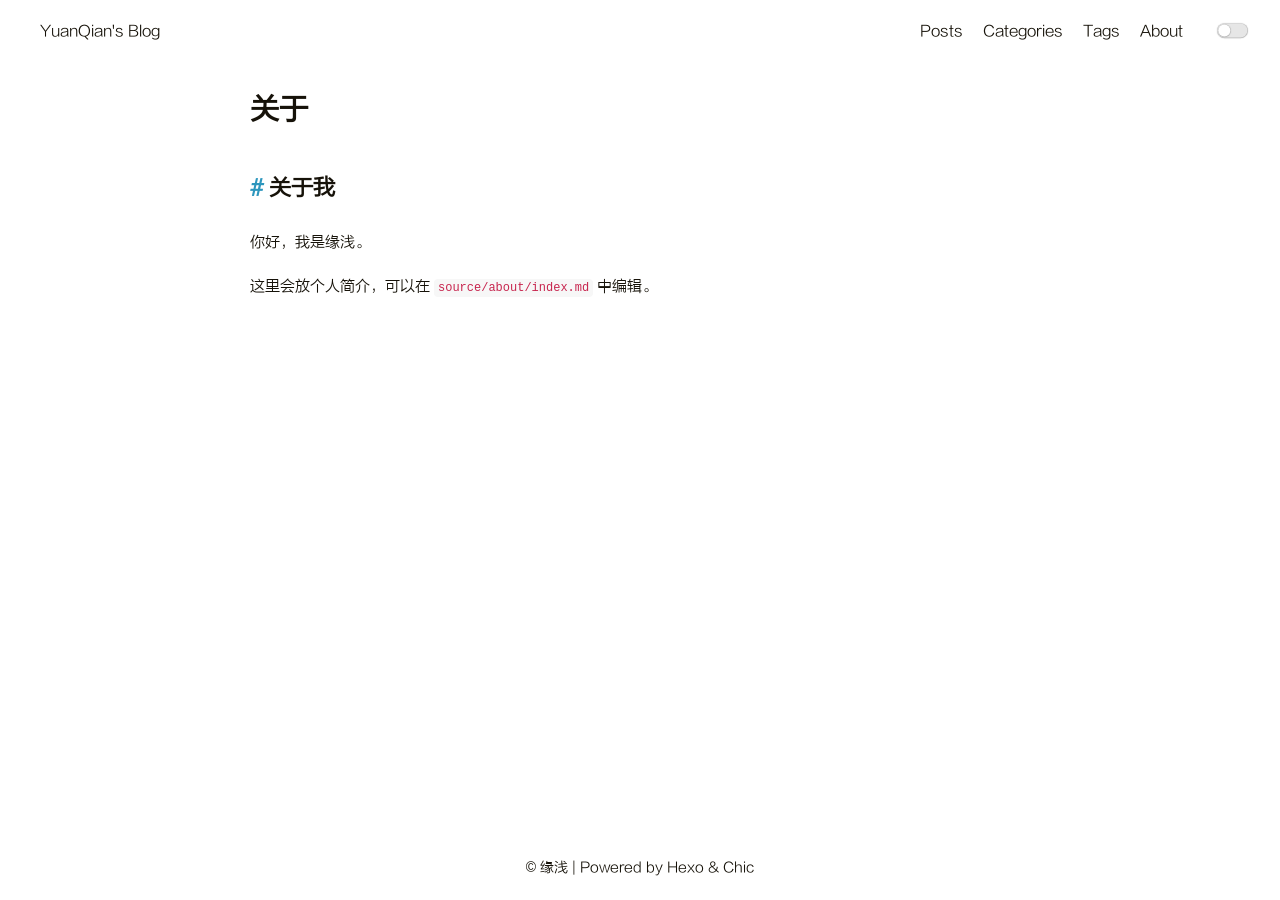
==== about/index.html @ 97f68826 "Site updated: 2026-11-07 12:15:21" ====
<!DOCTYPE html>
<html lang="zh-CN">

<head>
    <meta charset="UTF-8">
<meta name="viewport"
      content="width=device-width, initial-scale=1.0, maximum-scale=1.0, minimum-scale=1.0">
<meta http-equiv="X-UA-Compatible" content="ie=edge">

    <meta name="author" content="缘浅">



    <meta name="description" content="若是春风知我意 许我心中意难平">



<title>关于 | YuanQian&#39;s Blog</title>



    <link rel="icon" href="/favicon.ico">




    <!-- stylesheets list from _config.yml -->
    
    <link rel="stylesheet" href="/css/style.css">
    



    <!-- scripts list from _config.yml -->
    
    <script src="/js/script.js"></script>
    
    <script src="/js/tocbot.min.js"></script>
    



    
    
        
    


<meta name="generator" content="Hexo 8.1.2"></head>

<body>
    <script>
        // this function is used to check current theme before page loaded.
        (() => {
            const currentTheme = window.localStorage && window.localStorage.getItem('theme') || '';
            const isDark = currentTheme === 'dark';
            const pagebody = document.getElementsByTagName('body')[0]
            if (isDark) {
                pagebody.classList.add('dark-theme');
                // mobile
                document.getElementById("mobile-toggle-theme").innerText = "· Dark"
            } else {
                pagebody.classList.remove('dark-theme');
                // mobile
                document.getElementById("mobile-toggle-theme").innerText = "· Light"
            }
        })();
    </script>

    <div class="wrapper">
        <header>
    <nav class="navbar">
        <div class="container">
            <div class="navbar-header header-logo"><a href="/">YuanQian&#39;s Blog</a></div>
            <div class="menu navbar-right">
                
                    <a class="menu-item" href="/archives">Posts</a>
                
                    <a class="menu-item" href="/category">Categories</a>
                
                    <a class="menu-item" href="/tag">Tags</a>
                
                    <a class="menu-item" href="/about">About</a>
                
                <input id="switch_default" type="checkbox" class="switch_default">
                <label for="switch_default" class="toggleBtn"></label>
            </div>
        </div>
    </nav>

    
    <nav class="navbar-mobile" id="nav-mobile">
        <div class="container">
            <div class="navbar-header">
                <div>
                    <a href="/">YuanQian&#39;s Blog</a><a id="mobile-toggle-theme">·&nbsp;Light</a>
                </div>
                <div class="menu-toggle" onclick="mobileBtn()">&#9776; Menu</div>
            </div>
            <div class="menu" id="mobile-menu">
                
                    <a class="menu-item" href="/archives">Posts</a>
                
                    <a class="menu-item" href="/category">Categories</a>
                
                    <a class="menu-item" href="/tag">Tags</a>
                
                    <a class="menu-item" href="/about">About</a>
                
            </div>
        </div>
    </nav>

</header>
<script>
    var mobileBtn = function f() {
        var toggleMenu = document.getElementsByClassName("menu-toggle")[0];
        var mobileMenu = document.getElementById("mobile-menu");
        if(toggleMenu.classList.contains("active")){
           toggleMenu.classList.remove("active")
            mobileMenu.classList.remove("active")
        }else{
            toggleMenu.classList.add("active")
            mobileMenu.classList.add("active")
        }
    }
</script>
            <div class="main">
                <div class="container">
    <article class="post-wrap page">
        
        <h2 class="post-title">关于</h2>
        
        <section class="post-content">
            <h2 id="关于我"><a href="#关于我" class="headerlink" title="关于我"></a>关于我</h2><p>你好，我是缘浅。</p>
<p>这里会放个人简介，可以在 <code>source/about/index.md</code> 中编辑。</p>

        </section>
    </article>
</div>

            </div>
            <footer id="footer" class="footer">
    <div class="copyright">
        <span>© 缘浅 | Powered by <a href="https://hexo.io" target="_blank">Hexo</a> & <a href="https://github.com/Siricee/hexo-theme-Chic" target="_blank">Chic</a></span>
    </div>
</footer>

    </div>
</body>

</html>
---- css/style.css ----
/* normalize.css v8.0.0 | MIT License | github.com/necolas/normalize.css */
html {
  line-height: 1.15 /* 1 */;
  -webkit-text-size-adjust: 100% /* 2 */;
}
body {
  margin: 0;
}
h1 {
  font-size: 2em;
  margin: 0.67em 0;
}
hr {
  box-sizing: content-box /* 1 */;
  height: 0 /* 1 */;
  overflow: visible /* 2 */;
}
pre {
  font-family: monospace, monospace /* 1 */;
  font-size: 1em /* 2 */;
}
a {
  background-color: transparent;
}
abbr[title] {
  border-bottom: none /* 1 */;
  text-decoration: underline /* 2 */;
  text-decoration: underline dotted /* 2 */;
}
b,
strong {
  font-weight: bolder;
}
code,
kbd,
samp {
  font-family: monospace, monospace /* 1 */;
  font-size: 1em /* 2 */;
}
small {
  font-size: 80%;
}
sub,
sup {
  font-size: 75%;
  line-height: 0;
  position: relative;
  vertical-align: baseline;
}
sub {
  bottom: -0.25em;
}
sup {
  top: -0.5em;
}
img {
  border-style: none;
}
button,
input,
optgroup,
select,
textarea {
  font-family: inherit /* 1 */;
  font-size: 100% /* 1 */;
  line-height: 1.15 /* 1 */;
  margin: 0 /* 2 */;
}
button,
input {
  overflow: visible;
}
button,
select {
  text-transform: none;
}
button,
[type="button"],
[type="reset"],
[type="submit"] {
  -webkit-appearance: button;
}
button::-moz-focus-inner,
[type="button"]::-moz-focus-inner,
[type="reset"]::-moz-focus-inner,
[type="submit"]::-moz-focus-inner {
  border-style: none;
  padding: 0;
}
button:-moz-focusring,
[type="button"]-moz-focusring,
[type="reset"]-moz-focusring,
[type="submit"]-moz-focusring {
  outline: 1px dotted ButtonText;
}
fieldset {
  padding: 0.35em 0.75em 0.625em;
}
legend {
  box-sizing: border-box /* 1 */;
  color: inherit /* 2 */;
  display: table /* 1 */;
  max-width: 100% /* 1 */;
  padding: 0 /* 3 */;
  white-space: normal /* 1 */;
}
progress {
  vertical-align: baseline;
}
textarea {
  overflow: auto;
}
[type="checkbox"],
[type="radio"] {
  box-sizing: border-box /* 1 */;
  padding: 0 /* 2 */;
}
[type="number"]::-webkit-inner-spin-button,
[type="number"]::-webkit-outer-spin-button {
  height: auto;
}
[type="search"] {
  -webkit-appearance: textfield /* 1 */;
  outline-offset: -2px /* 2 */;
}
[type="search"]::-webkit-search-decoration {
  -webkit-appearance: none;
}
::-webkit-file-upload-button {
  -webkit-appearance: button /* 1 */;
  font: inherit /* 2 */;
}
details {
  display: block;
}
summary {
  display: list-item;
}
template {
  display: none;
}
[hidden] {
  display: none;
}
@font-face {
  font-family: 'lanting';
  src: url("../fonts/lanting/lanting.eot"); /* IE9 */
  src: url("../fonts/lanting/lanting.eot?#iefix") format('embedded-opentype'), /* IE6-IE8 */ url("../fonts/lanting/lanting.woff2") format('woff2'), url("../fonts/lanting/lanting.woff") format('woff'), url("../fonts/lanting/lanting.ttf") format('truetype'); /* chrome, firefox, opera, Safari, Android, iOS 4.2+ */
  font-weight: 300;
  font-display: swap;
}
html {
  font-family: 'Microsoft Jhenghei', Lantinghei SC, 'lanting', PingFang SC, Seguo UI, Microsoft Yahei, Arial;
}
html::-webkit-scrollbar {
  width: 8px;
  height: 8px;
}
html::-webkit-scrollbar-thumb {
  height: 40px;
  background-color: #eee;
  border-radius: 16px;
}
html::-webkit-scrollbar-thumb:hover {
  background-color: #ddd;
}
body {
  font-size: 11pt;
  font-weight: normal;
  line-height: 2em;
  overflow: overlay;
  background-color: #fff;
  color: #161209;
  transition: color 0.2s ease, border-color 0.2s ease, background 0.2s ease, opacity 0.2s ease;
}
body:before {
  content: "";
  background-repeat: no-repeat;
  background-position: center;
  opacity: 0.05;
  position: fixed;
  top: 0;
  left: 0;
  width: 100%;
  height: 100%;
  z-index: -1;
}
body.dark-theme {
  background-color: #292a2d;
  color: #a9a9b3;
  transition: color 0.2s ease, border-color 0.2s ease, background 0.2s ease, opacity 0.2s ease;
}
a {
  color: #161209;
  text-decoration: none;
  transition: color 0.2s ease, border-color 0.2s ease, background 0.2s ease, opacity 0.2s ease;
  cursor: pointer;
}
a:hover {
  color: #2d96bd;
  text-decoration: none;
  transition: color 0.2s ease, border-color 0.2s ease, background 0.2s ease, opacity 0.2s ease;
}
.dark-theme a {
  color: #a9a9b3;
  text-decoration: none;
  transition: color 0.2s ease, border-color 0.2s ease, background 0.2s ease, opacity 0.2s ease;
}
.dark-theme a:hover {
  color: #fff;
  text-decoration: none;
  transition: color 0.2s ease, border-color 0.2s ease, background 0.2s ease, opacity 0.2s ease;
}
.wrapper {
  display: flex;
  flex-direction: column;
  min-height: 100vh;
  width: 100%;
}
.navbar {
  height: 4rem;
  line-height: 4rem;
  width: 100%;
}
.navbar .container {
  width: auto;
  max-width: 1200px;
  text-align: center;
  margin: 0 auto;
  display: flex;
  justify-content: space-between;
}
.main {
  flex-grow: 1;
  flex-shrink: 0;
  flex-basis: auto;
}
.container {
  padding-left: 1em;
  padding-right: 1em;
}
.footer {
  height: 4rem;
  width: 100%;
  text-align: center;
  line-height: 4rem;
  padding-top: 2em;
}
@charset "utf-8";

/*input css begin*/
*{
    -webkit-tap-highlight-color: rgba(0,0,0,0);
}
/* input[type="checkbox"],input[type="radio"]{
    display: none;
    width: 0;
    height: 0;
    visibility: hidden;
} */
input[type="checkbox"]:checked + label:after{
    transition: all 0.3s ease-in;
}
input[type="checkbox"]:not(:checked) + label:after {
    transition: all 0.3s ease-out;
}
input[type="checkbox"]:checked + label,
input[type="checkbox"]:not(:checked) + label{
    transition: all 0.3s ease-in-out;
}
input[type="checkbox"]:checked + label:before,input[type="checkbox"]:checked + label i:before,input[type="checkbox"]:not(:checked) + label i:before,
input[type="checkbox"]:checked + label i:after,input[type="checkbox"]:not(:checked) + label i:after,input[type="checkbox"]:not(:checked) + label:before{
    transition: all 0.3s ease-in-out;
}
input[type="radio"]:checked + label:after,
input[type="radio"]:not(:checked) + label:after {
    transition: all 0.3s ease-in-out;
}
.switch_default[type="checkbox"]{
    display: none;
}
.switch_default + label{
     background-color: #e6e6e6;
     border-radius:7px;
     cursor: pointer;
     display: inline-block;
     height: 14px;
     position: relative;
     box-shadow: 0.2px 0.2px 1px 0.5px rgb(180,180,180);
     width: 30px;
 }
.switch_default + label:after{
    background-color: #fff;
    border-radius: 50%;
    content: "";
    height: 12px;
    left: 1px;
    position: absolute;
    top: .5px;
    width: 12px;
    box-shadow: 0.2px 0.2px 1px 0.5px rgb(180,180,180);
}
.switch_default:checked + label{
    background-color: #1ABC9C;
    box-shadow:none;
}
.switch_default:checked + label:after{
    left: 17px;
}

/*.switch_default + label{*/
/*    background-color: #e6e6e6;*/
/*    border-radius:12px;*/
/*    cursor: pointer;*/
/*    display: inline-block;*/
/*    height: 24px;*/
/*    position: relative;*/
/*    box-shadow: 0.2px 0.2px 1px 0.5px rgb(180,180,180);*/
/*    width: 52px;*/
/*}*/
/*.switch_default + label:after{*/
/*    background-color: #fff;*/
/*    border-radius: 50%;*/
/*    content: "";*/
/*    height: 22px;*/
/*    left: 1px;*/
/*    position: absolute;*/
/*    top: 1px;*/
/*    width: 22px;*/
/*    box-shadow: 0.2px 0.2px 1px 0.5px rgb(180,180,180);*/
/*}*/
/*.switch_default:checked + label{*/
/*    background-color: #1ABC9C;*/
/*    box-shadow:none;*/
/*}*/
/*.switch_default:checked + label:after{*/
/*    left: 29px;*/
/*}*/
@font-face {font-family: "iconfont";
  src: url('iconfont.eot?t=1585328536727'); /* IE9 */
  src: url('iconfont.eot?t=1585328536727#iefix') format('embedded-opentype'), /* IE6-IE8 */
  url('[data-uri]') format('woff2'),
  url('iconfont.woff?t=1585328536727') format('woff'),
  url('iconfont.ttf?t=1585328536727') format('truetype'), /* chrome, firefox, opera, Safari, Android, iOS 4.2+ */
  url('iconfont.svg?t=1585328536727#iconfont') format('svg'); /* iOS 4.1- */
}

.iconfont {
  font-family: "iconfont" !important;
  font-size: 16px;
  font-style: normal;
  -webkit-font-smoothing: antialiased;
  -moz-osx-font-smoothing: grayscale;
}

.icon-publish:before {
  content: "\e7b3";
}

.icon-resume:before {
  content: "\e7b5";
}

.icon-trophy:before {
  content: "\e7c4";
}

.icon-category:before {
  content: "\e7d1";
}

.icon-gallery:before {
  content: "\e7d7";
}

.icon-blog:before {
  content: "\e7d8";
}

.icon-rss:before {
  content: "\e7e0";
}

.icon-link:before {
  content: "\e7e2";
}

.icon-tags:before {
  content: "\e7e5";
}

.icon-alipay:before {
  content: "\e87c";
}

.icon-zhihu:before {
  content: "\e87d";
}

.icon-linkedin:before {
  content: "\e87e";
}

.icon-facebook:before {
  content: "\e87f";
}

.icon-skype:before {
  content: "\e880";
}

.icon-codesandbox:before {
  content: "\e881";
}

.icon-codepen:before {
  content: "\e882";
}

.icon-sketch:before {
  content: "\e883";
}

.icon-gitlab:before {
  content: "\e884";
}

.icon-dribbble:before {
  content: "\e885";
}

.icon-instagram:before {
  content: "\e886";
}

.icon-reddit:before {
  content: "\e887";
}

.icon-youtube:before {
  content: "\e888";
}

.icon-qq:before {
  content: "\e889";
}

.icon-twitter:before {
  content: "\e88a";
}

.icon-weibo:before {
  content: "\e88b";
}

.icon-wechat:before {
  content: "\e88c";
}

.icon-github:before {
  content: "\e88d";
}


.header-logo a {
  padding: 0;
}
.navbar .menu a {
  padding: 0 8px;
}
.navbar .menu .active {
  font-weight: 900;
  color: #161209;
}
.dark-theme .navbar .menu .active {
  color: #fff;
}
.navbar-header a:hover,
.navbar .menu a:hover {
  background-color: transparent;
}
header label {
  margin-left: 15px;
  position: relative;
  -webkit-transform: translateY(0.1em) translateX(0.5em);
}
.copyright {
  font-size: 14px;
}
.pagination {
  display: flex;
  flex-direction: row;
  justify-content: center;
  list-style: none;
  white-space: nowrap;
  width: 100%;
  padding-top: 2em;
}
.pagination a,
.pagination span {
  -webkit-font-smoothing: antialiased;
  font-size: 12px;
  color: #bfbfbf;
  letter-spacing: 0.1em;
  font-weight: 700;
  padding: 5px 5px;
  text-decoration: none;
  transition: 0.3s;
}
.pagination .page-number {
  padding-bottom: 3px;
  margin: 0 20px;
  box-sizing: border-box;
  position: relative;
  display: inline;
}
.pagination .page-number.disabled {
  display: none;
}
.pagination .page-number:hover a {
  color: #000;
}
.dark-theme .pagination .page-number:hover a {
  color: #fff;
}
.pagination .page-number:before,
.pagination .page-number:after {
  position: absolute;
  content: "";
  width: 0;
  height: 1px;
  background: #000;
  transition: 0.3s;
  bottom: 0px;
}
.dark-theme .pagination .page-number:before,
.dark-theme .pagination .page-number:after {
  background: #fff;
}
.pagination .page-number:before .current,
.pagination .page-number:after .current {
  width: 100%;
}
.pagination .page-number:before {
  left: 50%;
}
.pagination .page-number:after {
  right: 50%;
}
.pagination .page-number:hover:before,
.pagination .page-number:hover:after {
  width: 50%;
}
.pagination .page-number.current {
  color: #000;
}
.dark-theme .pagination .page-number.current {
  color: #fff;
}
.pagination .page-number.current:before,
.pagination .page-number.current:after {
  width: 60%;
}
.intro {
  transform: translateY(20vh);
  text-align: center;
}
.intro .avatar {
  padding: 10px;
}
.intro .avatar img {
  width: 128px;
  height: auto;
  display: inline-block;
  -webkit-border-radius: 100%;
  border-radius: 100%;
  -webkit-box-shadow: 0 0 0 0.3618em rgba(0,0,0,0.05);
  box-shadow: 0 0 0 0.3618em rgba(0,0,0,0.05);
  margin: 0 auto;
  -webkit-transition: all ease 0.4s;
  -moz-transition: all ease 0.4s;
  -o-transition: all ease 0.4s;
  transition: all ease 0.4s;
  cursor: pointer;
}
.intro .avatar img:hover {
  position: relative;
  -webkit-transform: translateY(-0.75em);
  -moz-transform: translateY(-0.75em);
  -ms-transform: translateY(-0.75em);
  -o-transform: translateY(-0.75em);
  transform: translateY(-0.75em);
  cursor: pointer;
}
.nickname {
  font-size: 2em;
  font-weight: normal;
}
.links a {
  padding: 0 5px;
}
.links a:hover {
  background-color: transparent;
}
.links .iconfont {
  font-size: 2em;
}
.post-wrap {
  position: relative;
  width: 100%;
  max-width: 780px;
  margin: 0 auto;
  padding-top: 2rem;
}
.post-wrap .archive-item {
  margin-left: 2rem;
}
.archive-item-link {
  display: inline-block;
  text-decoration: none;
  overflow: hidden;
  white-space: nowrap;
}
.archive-item-link:hover {
  color: #2d96bd;
  background-color: transparent;
}
.dark-theme .archive-item-link {
  color: #a9a9b3;
  text-decoration: none;
  transition: color 0.2s ease, border-color 0.2s ease, background 0.2s ease, opacity 0.2s ease;
}
.dark-theme .archive-item-link:hover {
  color: #fff;
  text-decoration: none;
  transition: color 0.2s ease, border-color 0.2s ease, background 0.2s ease, opacity 0.2s ease;
}
.archive-item-date {
  float: right;
  text-align: right;
  color: #a9a9b3;
}
.dark-theme .archive-item-date {
  color: #87878d;
}
.post-wrap .categories-card {
  margin: 0 auto;
  margin-top: 1em;
  display: flex;
  align-items: center;
  justify-content: space-between;
  flex-direction: row;
  flex-wrap: wrap;
  padding: 0 2.5em;
  line-height: 1.6em;
}
.post-wrap .categories-card .card-item {
  font-size: 14px;
  text-align: left;
  width: 45%;
  display: flex;
  align-items: flex-start;
  margin-top: 2em;
  min-height: 16em;
  padding: 0 2%;
  position: relative;
}
.post-wrap .categories-card .card-item .categories {
  overflow: hidden;
}
.tag-cloud-tags {
  margin: 10px 0;
  padding-top: 2em;
}
.tag-cloud-tags a {
  display: inline-block;
  position: relative;
  margin: 5px 10px;
  word-wrap: break-word;
  transition-duration: 0.3s;
  transition-property: transform;
  transition-timing-function: ease-out;
}
.tag-cloud-tags a:active,
.tag-cloud-tags a:focus,
.tag-cloud-tags a:hover {
  color: #2d96bd;
  transform: scale(1.1);
}
.dark-theme .tag-cloud-tags a:active,
.dark-theme .tag-cloud-tags a:focus,
.dark-theme .tag-cloud-tags a:hover {
  color: #fff;
}
.tag-cloud-tags a small {
  margin: 0 0.3em;
  color: #a9a9b3;
}
.dark-theme .tag-cloud-tags a small {
  color: #fff;
}
.page {
  padding-top: 0;
}
.page .post-content {
  margin: 0;
  padding-top: 0;
}
.post-wrap p {
  font-size: 1em;
  margin: 1em 0 1em 0;
}
.post-wrap .post-header h1 {
  margin: 0 !important;
}
.post-wrap .post-title {
  font-size: 2em;
  line-height: 1.5em;
}
.post-wrap .post-meta {
  color: rgba(85,85,85,0.529) !important;
}
.dark-theme .post-wrap .post-meta {
  color: #87878d !important;
}
.post-wrap .post-meta a {
  color: #2d96bd;
}
.dark-theme .post-wrap .post-meta a {
  color: #eee;
}
.post-wrap .post-meta a:hover {
  color: #ef3982;
}
.dark-theme .post-wrap .post-meta a:hover {
  color: #fff;
}
.post-content {
  padding-top: 2rem;
  text-align: justify;
}
.post-content h2,
.post-content h3,
.post-content h4,
.post-content h5,
.post-content h6 {
  padding-top: 0.8em;
  padding-bottom: 0.3em;
}
.post-content h1::before {
  content: "#";
  margin-right: 5px;
  color: #2d96bd;
}
.dark-theme .post-content h1::before {
  color: #eee;
}
.post-content h2::before {
  content: "#";
  margin-right: 5px;
  color: #2d96bd;
}
.dark-theme .post-content h2::before {
  color: #eee;
}
.post-content h3::before {
  content: "|";
  margin-right: 5px;
  color: #2d96bd;
}
.dark-theme .post-content h3::before {
  color: #eee;
}
.post-content h4::before {
  content: "*";
  margin-right: 5px;
  color: #2d96bd;
}
.dark-theme .post-content h4::before {
  color: #eee;
}
.post-content a {
  color: #2d96bd;
}
.dark-theme .post-content a {
  color: #eee;
}
.post-content a:hover {
  color: #ef3982;
}
.dark-theme .post-content a:hover:hover {
  color: #fff;
  text-decoration: underline;
}
.post-content code,
.post-content pre {
  padding: 7px;
  font-size: 13px;
  font-family: Consolas, Monaco, Menlo, Consolas, monospace;
}
.post-content code {
  padding: 3px 5px;
  border-radius: 4px;
}
.post-content figure.highlight {
  margin: 1em 0;
  overflow-x: auto;
  position: relative;
}
.post-content figure.highlight::-webkit-scrollbar {
  width: 6px;
  height: 6px;
}
.post-content figure.highlight::-webkit-scrollbar-thumb {
  width: 6px;
  background-color: #eee;
  border-radius: 2px;
}
.post-content figure.highlight table {
  position: relative;
}
.post-content figure.highlight table,
.post-content figure.highlight tr,
.post-content figure.highlight td {
  margin: 0;
  padding: 0;
  border: 0;
  width: 100%;
  border-collapse: collapse;
}
.post-content figure.highlight .code pre {
  margin: 0 10px;
}
.post-content figure.highlight .gutter {
  width: 10px;
  color: #d0d0d0;
}
.post-content figure.highlight .gutter pre {
  margin: 0;
}
.post-content ul {
  padding-left: 2em;
}
.post-content table {
  max-width: 100%;
  margin: 10px 0;
  border-spacing: 0;
}
.post-content table thead {
  background: #bce1ef;
}
.dark-theme .post-content table thead {
  background: #626262;
}
.post-content table th,
.post-content table td {
  padding: 5px 15px;
  border: 0.5px solid #e8e8e8;
}
.post-content .image-caption:not(:empty) {
  min-width: 20%;
  max-width: 80%;
  display: inline-block;
  padding: 10px;
  margin: 0 auto;
  border-bottom: 1px solid #d9d9d9;
  font-size: 14px;
  color: #969696;
  line-height: 1.7;
}
.post-content img {
  display: block;
  max-width: 100%;
  height: auto;
  margin: 0 auto;
  overflow: hidden;
}
.post-content img[data-action="zoom"] {
  cursor: zoom-in;
}
.post-content .image-box .image-box-title {
  text-align: center;
  font-size: 0.7em;
  margin-top: 0.5em;
  margin-bottom: 1em;
  color: #a9a9b3;
}
.dark-theme .post-content .image-box .image-box-title {
  color: #87878d;
}
.post-content blockquote {
  font-size: 1rem;
  display: block;
  margin: 1em 0;
  padding: 1em 1.2em 1em 1.2em;
  position: relative;
  color: rgba(52,73,94,0.8);
  background-color: #e9f5fa;
  border-left: 2px solid #2d96bd;
}
.post-content blockquote p {
  margin: 0;
}
.post-content blockquote footer strong {
  margin-right: 0.5em;
}
.dark-theme .post-content blockquote {
  color: #a9a9b3;
  background-color: #3e3e3e;
  border-left: 2px solid #dcdcdc;
}
.post-content blockquote.pullquote {
  background-color: transparent;
  max-width: 45%;
  border: 0;
}
.post-content blockquote.pullquote.left {
  float: left;
  text-align: left;
}
.post-content blockquote.pullquote.right {
  float: right;
  text-align: right;
}
.post-copyright {
  margin-top: 5rem;
  border-top: 1px solid #e8e8e8;
  border-bottom: 1px solid #e8e8e8;
}
.post-copyright a {
  color: #2d96bd;
}
.dark-theme .post-copyright a {
  color: #eee;
}
.post-copyright a:hover {
  color: #ef3982;
}
.dark-theme .post-copyright a:hover {
  color: #fff;
}
.post-copyright .copyright-item {
  margin: 5px 0;
}
.post-copyright .lincese {
  font-weight: bold;
}
.dark-theme .post-copyright {
  border-top: 1px solid #909196;
  border-bottom: 1px solid #909196;
}
.post-content code,
.post-content pre {
  line-height: 1.7em;
  padding: 7px;
  font-size: 13px;
  font-family: Consolas, Monaco, Menlo, Consolas, monospace;
}
.post-content code {
  line-height: 1.7em;
  padding: 3px 5px;
  border-radius: 4px;
  color: #c7254e;
  background: #f8f5ec;
}
.dark-theme .post-content code {
  color: #fffe28;
  background: #787575;
}
.post-content h1 code,
.post-content h2 code,
.post-content h3 code,
.post-content h4 code,
.post-content h5 code {
  font-size: inherit;
}
.post-content figure.highlight {
  margin: 1em 0;
  overflow-x: auto;
  position: relative;
}
.post-content figure.highlight::-webkit-scrollbar {
  width: 6px;
  height: 6px;
}
.post-content figure.highlight::-webkit-scrollbar-thumb {
  width: 6px;
  background-color: #eee;
  border-radius: 2px;
}
.post-content figure.highlight figcaption {
  padding: 0 0.5em;
  text-align: right;
  font-size: 13px;
}
.post-content figure.highlight figcaption span {
  margin: 0 0.5em;
}
.post-content figure.highlight table {
  position: relative;
}
.post-content figure.highlight table,
.post-content figure.highlight tr,
.post-content figure.highlight td {
  margin: 0;
  padding: 0;
  border: 0;
  width: 100%;
  border-collapse: collapse;
}
.post-content figure.highlight .code pre {
  margin: 0 10px;
}
.post-content figure.highlight .gutter {
  width: 10px;
  color: #d0d0d0;
}
.post-content figure.highlight .gutter pre {
  margin: 0;
}
.post-tags {
  padding: 1rem 0 1rem;
  display: flex;
  justify-content: space-between;
}
.post-nav:before,
.post-nav:after {
  content: " ";
  display: table;
}
.post-nav a.prev,
.post-nav a.next {
  font-weight: 600;
  font-size: 16px;
  transition-property: transform;
  transition-timing-function: ease-out;
  transition-duration: 0.3s;
}
.post-nav a.prev {
  float: left;
}
.post-nav a.prev::before {
  content: "<";
  margin-right: 0.5em;
}
.post-nav a.prev:hover {
  transform: translateX(-4px);
}
.post-nav a.next {
  float: right;
}
.post-nav a.next::after {
  content: ">";
  margin-left: 0.5em;
}
.post-nav a.next:hover {
  transform: translateX(4px);
}
.post-nav a.prev::before,
.post-nav a.next::after {
  font-weight: bold;
}
.tag:not(:last-child) a::after {
  content: " / ";
}
.post-toc {
  position: fixed;
  top: 95px;
  right: 2em;
  width: 15rem;
  font-size: 0.75rem;
}
.post-toc .tocbot-list {
  max-height: 450px;
  max-width: 250px;
  overflow: auto;
  position: relative;
  padding-right: 0.875rem;
}
.post-toc .tocbot-list::-webkit-scrollbar {
  width: 6px;
  height: 6px;
}
.post-toc .tocbot-list::-webkit-scrollbar-thumb {
  width: 6px;
  background-color: #eee;
  border-radius: 2px;
}
.post-toc .tocbot-list ul {
  list-style: none;
  position: inherit;
  overflow: hidden;
}
.post-toc .tocbot-list ul li {
  margin-left: 0.25rem;
}
.post-toc .toc-link::before {
  background-color: #fff;
}
.post-toc .is-active-link::before {
  background-color: #2d96bd;
}
.post-toc .tocbot-list-menu {
  margin: 1rem 0.75rem;
  font-size: 0.75rem;
}
.post-toc .tocbot-list-menu a {
  display: block;
  margin: 0.375rem 0;
  color: #999;
  cursor: pointer;
}
.post-toc .tocbot-list-menu a:hover {
  color: #808080;
}
.toc{overflow-y:auto}.toc>.toc-list{overflow:hidden;position:relative}.toc>.toc-list li{list-style:none}.toc-list{margin:0;padding-left:10px}a.toc-link{color:currentColor;height:100%}.is-collapsible{max-height:1000px;overflow:hidden;transition:all 300ms ease-in-out}.is-collapsed{max-height:0}.is-position-fixed{position:fixed !important;top:0}.is-active-link{font-weight:700}.toc-link::before{background-color:#EEE;content:' ';display:inline-block;height:inherit;left:0;margin-top:-1px;position:absolute;width:2px}.is-active-link::before{background-color:#54BC4B}

@media screen and (max-width: 479px) {
  .main {
    padding-top: 40pt;
  }
  .navbar {
    display: none;
  }
  .navbar-mobile {
    display: block !important;
    position: fixed;
    width: 100%;
    z-index: 100;
    transition: all 0.6s ease 0s;
  }
  .navbar-mobile .container {
    padding: 0;
    margin: 0;
    line-height: 5.5em;
    background: #fff;
  }
  .navbar-mobile .container .navbar-header {
    display: flex;
    justify-content: space-between;
    align-items: center;
    width: 100%;
    padding-right: 1em;
    padding-left: 1em;
    box-sizing: border-box;
    position: relative;
  }
  .navbar-mobile .container .navbar-header .menu-toggle {
    cursor: pointer;
    line-height: 5.5em;
    padding: auto 2em;
  }
  .navbar-mobile .container .navbar-header .menu-toggle span {
    display: block;
    background: #000;
    width: 36px;
    height: 2px;
    -webkit-border-radius: 3px;
    -moz-border-radius: 3px;
    border-radius: 3px;
    -webkit-transition: 0.25s margin 0.25s, 0.25s transform;
    -moz-transition: 0.25s margin 0.25s, 0.25s transform;
    transition: 0.25s margin 0.25s, 0.25s transform;
  }
  .dark-theme .navbar-mobile .container .navbar-header .menu-toggle span {
    background: #a9a9b3;
  }
  .navbar-mobile .container .navbar-header .menu-toggle span:nth-child(1) {
    margin-bottom: 8px;
  }
  .navbar-mobile .container .navbar-header .menu-toggle span:nth-child(3) {
    margin-top: 8px;
  }
  .navbar-mobile .container .navbar-header .menu-toggle.active span {
    -webkit-transition: 0.25s margin, 0.25s transform 0.25s;
    -moz-transition: 0.25s margin, 0.25s transform 0.25s;
    transition: 0.25s margin, 0.25s transform 0.25s;
  }
  .navbar-mobile .container .navbar-header .menu-toggle.active span:nth-child(1) {
    -moz-transform: rotate(45deg) translate(4px, 6px);
    -ms-transform: rotate(45deg) translate(4px, 6px);
    -webkit-transform: rotate(45deg) translate(4px, 6px);
    transform: rotate(45deg) translate(4px, 6px);
  }
  .navbar-mobile .container .navbar-header .menu-toggle.active span:nth-child(2) {
    opacity: 0;
  }
  .navbar-mobile .container .navbar-header .menu-toggle.active span:nth-child(3) {
    -moz-transform: rotate(-45deg) translate(8px, -10px);
    -ms-transform: rotate(-45deg) translate(8px, -10px);
    -webkit-transform: rotate(-45deg) translate(8px, -10px);
    transform: rotate(-45deg) translate(8px, -10px);
  }
  .navbar-mobile .container .menu {
    text-align: center;
    background: #fff;
    border-top: 1px solid #000;
    padding-top: 1em;
    padding-bottom: 1em;
    display: none;
    box-shadow: 0px 2px 4px rgba(0,0,0,0.1), 0px 4px 8px rgba(0,0,0,0.1);
  }
  .navbar-mobile .container .menu a {
    display: inline-block;
    margin: 0 1em;
    line-height: 2.5em;
  }
  .navbar-mobile .container .menu.active {
    display: block;
    white-space: nowrap;
    box-sizing: border-box;
    overflow-x: auto;
  }
  .dark-theme .navbar-mobile .container .menu {
    background: #292a2d;
    border-top: 2px solid #87878d;
  }
  .dark-theme .navbar-mobile .container {
    background: #292a2d !important;
  }
  .archive {
    width: 90%;
  }
  .archive .archive-item .archive-item-date {
    display: none;
  }
  #dynamic-to-top {
    display: none !important;
  }
  .footer {
    height: 3rem;
    width: 100%;
    text-align: center;
    line-height: 1.5rem;
    padding-top: 2em;
  }
  .post-warp {
    padding-top: 6em;
  }
  .post-warp .archive-item-date {
    display: none;
  }
  .categories .categories-card .card-item {
    width: 100%;
    display: flex;
    min-height: 0;
  }
  .categories .categories-card .card-item .categories {
    overflow: hidden;
  }
}
@media screen and (max-width: 1023px) {
  .navbar-mobile {
    display: none;
  }
}
@media screen and (min-width: 1024px) {
  .navbar-mobile {
    display: none;
  }
}
@media screen and (max-width: 1279px) {
  .post-toc {
    display: none;
  }
}
.post-content figure.highlight {
  margin: 2em 0;
  background: #f7f7f7;
  color: #4d4d4c;
  font-size: 12px;
  overflow: scroll;
  overflow-y: hidden;
  overflow-x: auto;
}
.post-content figure.highlight .gutter {
  color: $hight-gutter;
}
.post-content figure.highlight pre {
  background: #f7f7f7;
  margin: 0;
}
.post-content code {
  padding: 2px 4px;
  background: #f7f7f7;
  font-family: Menlo, Monaco, Consolas, Courier New, monospace;
  font-size: 12px;
}
.post-content pre {
  padding: 10px;
  overflow: auto;
  background: #f7f7f7;
  font-family: Menlo, Monaco, Consolas, Courier New, monospace;
}
.post-content pre code {
  padding: 0;
}
.post-content pre .deletion {
  background: #fdd;
}
.post-content pre .addition {
  background: #dfd;
}
.post-content pre .meta {
  color: #8959a8;
}
.post-content pre .comment {
  color: #8e908c;
}
.post-content pre .variable,
.post-content pre .attribute,
.post-content pre .tag,
.post-content pre .regexp,
.post-content pre .ruby .constant,
.post-content pre .xml .tag .title,
.post-content pre .xml .pi,
.post-content pre .xml .doctype,
.post-content pre .html .doctype,
.post-content pre .css .id,
.post-content pre .css .class,
.post-content pre .css .pseudo {
  color: #c82829;
}
.post-content pre .number,
.post-content pre .preprocessor,
.post-content pre .built_in,
.post-content pre .literal,
.post-content pre .params,
.post-content pre .constant,
.post-content pre .command {
  color: #f5871f;
}
.post-content pre .ruby .class .title,
.post-content pre .css .rules .attribute,
.post-content pre .string,
.post-content pre .value,
.post-content pre .inheritance,
.post-content pre .header,
.post-content pre .ruby .symbol,
.post-content pre .xml .cdata,
.post-content pre .special,
.post-content pre .number,
.post-content pre .formula {
  color: #718c00;
}
.post-content pre .title,
.post-content pre .css .hexcolor {
  color: #3e999f;
}
.post-content pre .function,
.post-content pre .python .decorator,
.post-content pre .python .title,
.post-content pre .ruby .function .title,
.post-content pre .ruby .title .keyword,
.post-content pre .perl .sub,
.post-content pre .javascript .title,
.post-content pre .coffeescript .title {
  color: #4271ae;
}
.post-content pre .keyword,
.post-content pre .javascript .function {
  color: #8959a8;
}
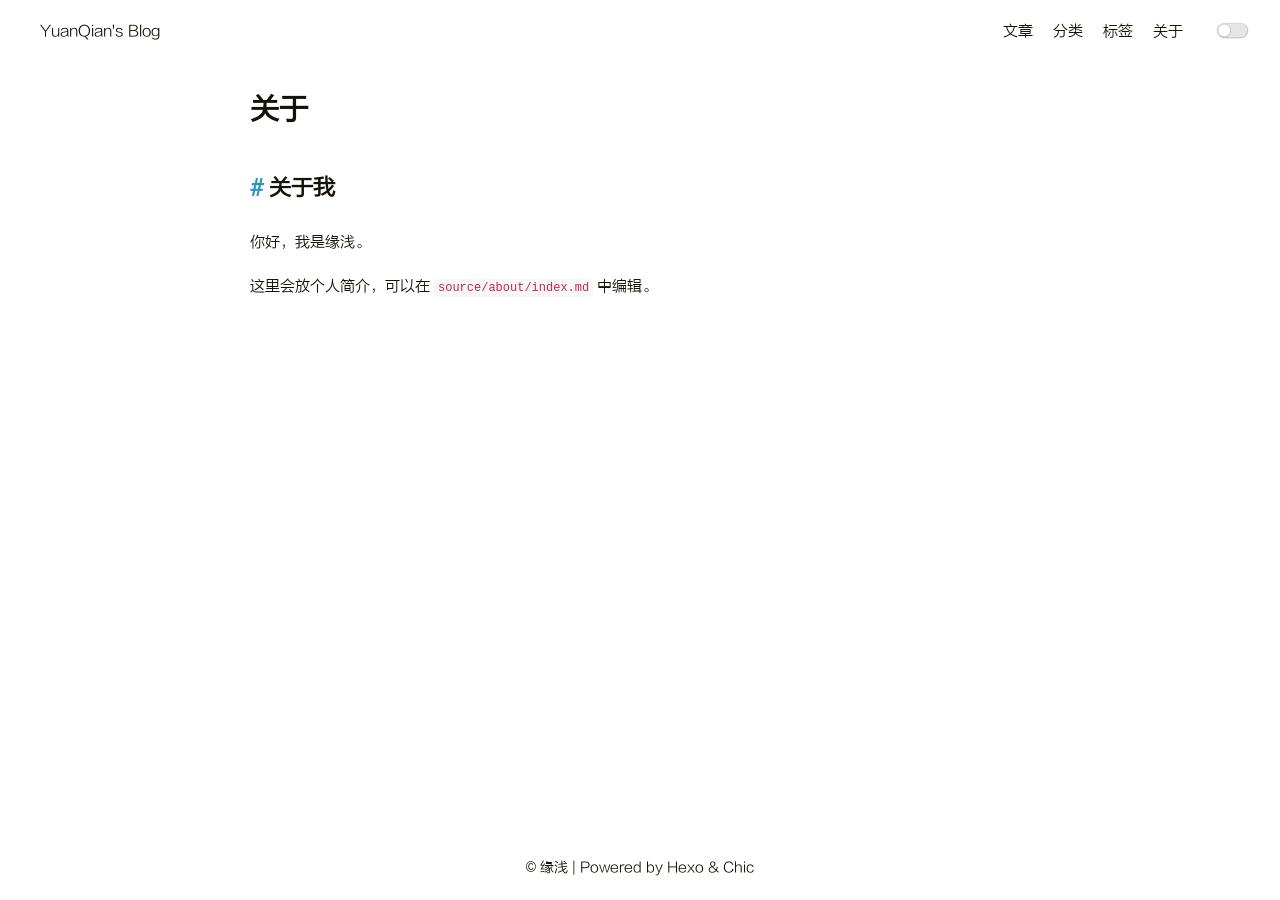
==== commit 7bb10aa1: "Site updated: 2026-11-07 12:38:23" ====
--- a/about/index.html
+++ b/about/index.html
@@ -74,13 +74,13 @@
             <div class="navbar-header header-logo"><a href="/">YuanQian&#39;s Blog</a></div>
             <div class="menu navbar-right">
                 
-                    <a class="menu-item" href="/archives">Posts</a>
+                    <a class="menu-item" href="/archives">文章</a>
                 
-                    <a class="menu-item" href="/category">Categories</a>
+                    <a class="menu-item" href="/category">分类</a>
                 
-                    <a class="menu-item" href="/tag">Tags</a>
+                    <a class="menu-item" href="/tag">标签</a>
                 
-                    <a class="menu-item" href="/about">About</a>
+                    <a class="menu-item" href="/about">关于</a>
                 
                 <input id="switch_default" type="checkbox" class="switch_default">
                 <label for="switch_default" class="toggleBtn"></label>
@@ -99,13 +99,13 @@
             </div>
             <div class="menu" id="mobile-menu">
                 
-                    <a class="menu-item" href="/archives">Posts</a>
+                    <a class="menu-item" href="/archives">文章</a>
                 
-                    <a class="menu-item" href="/category">Categories</a>
+                    <a class="menu-item" href="/category">分类</a>
                 
-                    <a class="menu-item" href="/tag">Tags</a>
+                    <a class="menu-item" href="/tag">标签</a>
                 
-                    <a class="menu-item" href="/about">About</a>
+                    <a class="menu-item" href="/about">关于</a>
                 
             </div>
         </div>
